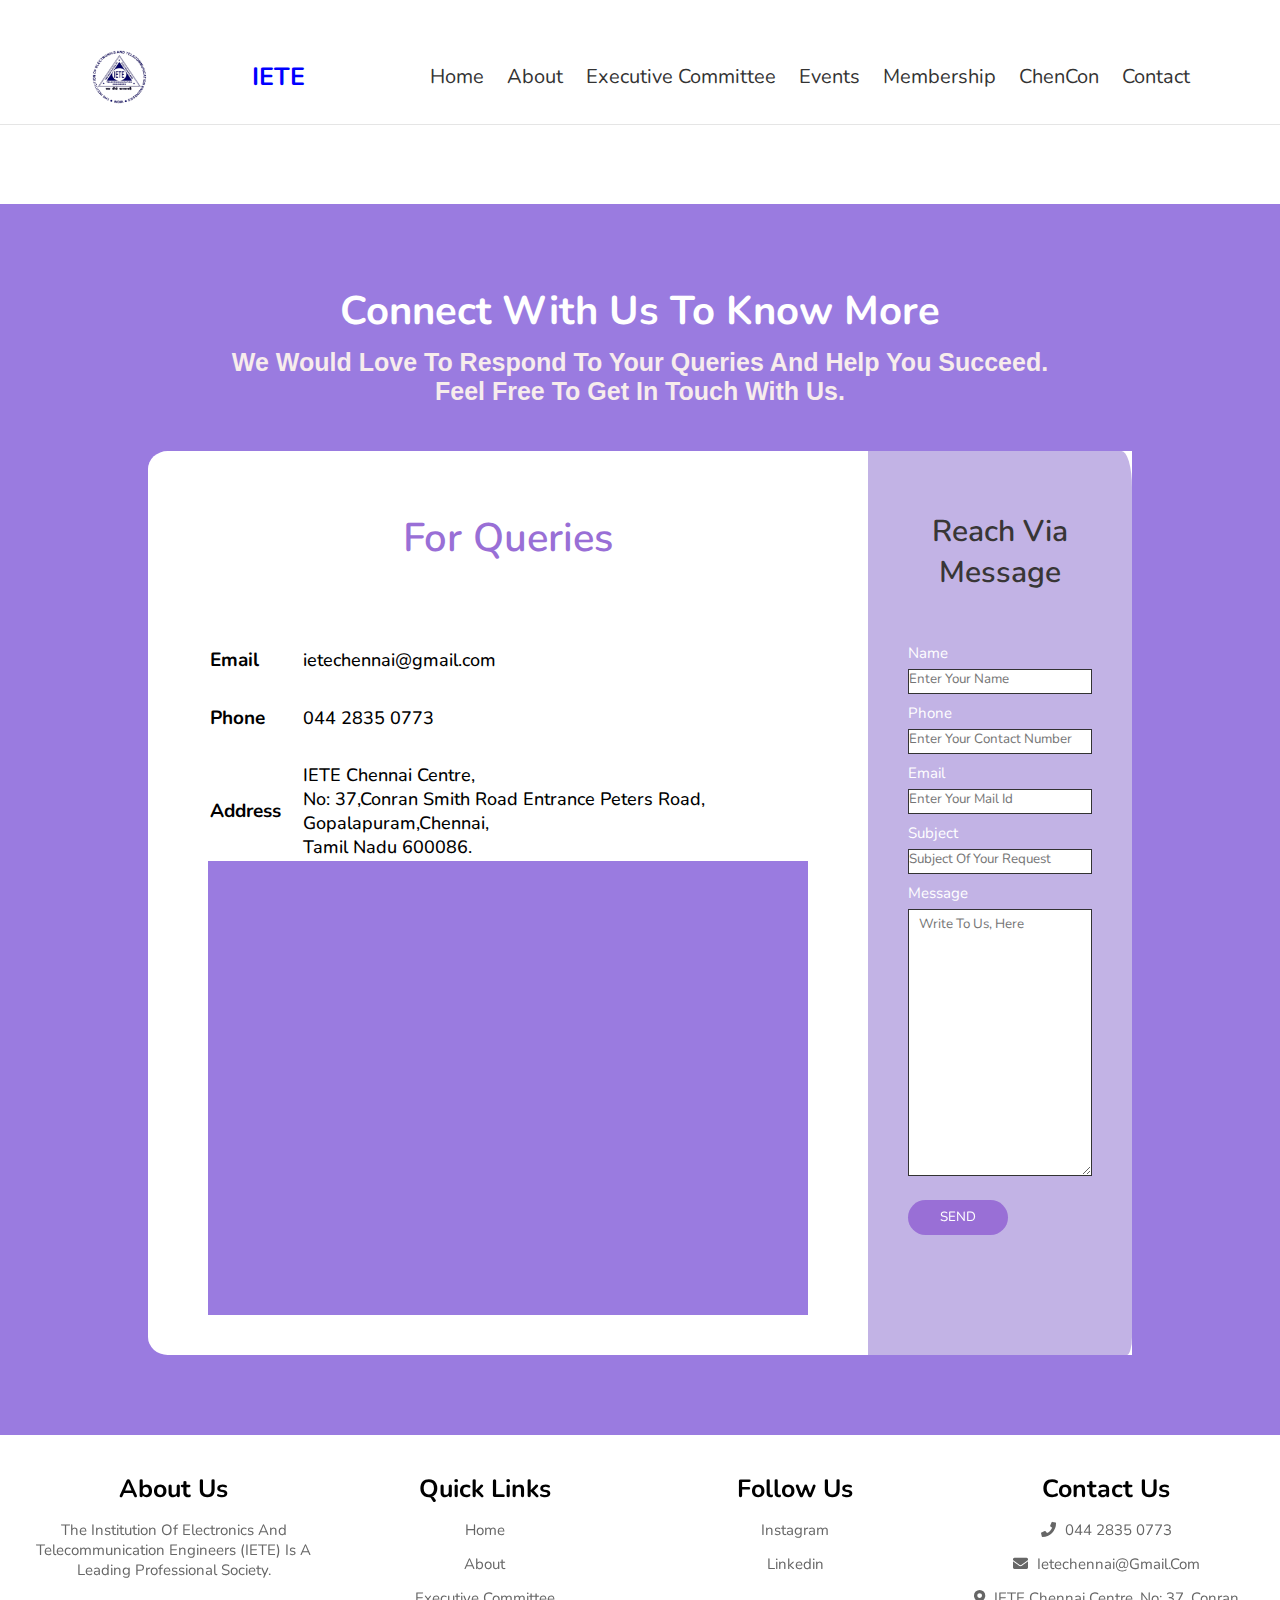
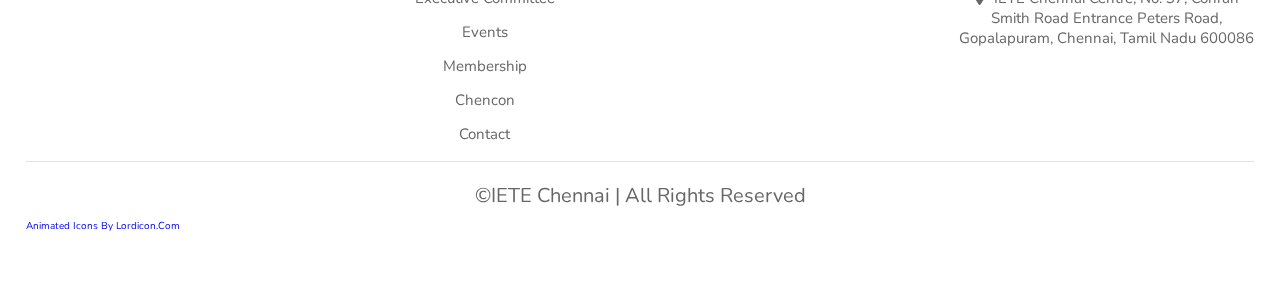
==== contact.html @ e025875c "contact.html file  added" ====
<!DOCTYPE html>
<html lang="en">
<head>
    <meta charset="UTF-8">
    <meta name="viewport" content="width=device-width, initial-scale=1.0">
    <title>contact-iete</title>

    <!-- font awesome cdn link  -->
    <link rel="stylesheet" href="https://cdnjs.cloudflare.com/ajax/libs/font-awesome/5.15.3/css/all.min.css">

    <!-- custom css file link  -->
    <link rel="stylesheet" href="css/style.css">

</head>
<body>
    
<div class="container">

    <header>
        <img src="images/logo.png" alt="logo">
        <a href="#" class="logo">IETE</a>
    
        <div id="menu" class="fas fa-bars"></div>
    
        <nav class="navbar">
            <a href="index.html">home</a>
            <a href="about.html">about</a>
            <a href="members.html">Executive Committee</a>
            <a href="events.html">Events</a>
            <a href="membership.html">Membership</a>
            <a href="chencon.html">ChenCon</a>
            <a href="contact.html">contact</a>
        </nav>
    
    </header>
    

<h1 class="heading">contact us</h1>

<!-- contact section  -->

<section class="contact">

    <div class="container">
        <h2>Connect With Us To Know More</h2>
        <p>We would love to respond to your queries and help you succeed. <br>Feel
        free to get in touch with us.</p>
        <div class="contact-box">
            <div class="contact-left">
                <h3>For Queries</h3>
                <table>
                    <tr>
                        <td>Email</td>
                        <td class="email">ietechennai@gmail.com</td>
                    </tr>
                    <tr>
                        <td>Phone</td>
                        <td>044 2835 0773</td>
                    </tr>
                    <tr>
                        <td>Address</td>
                        <td>IETE Chennai centre,<br>
                        No: 37,Conran Smith Road Entrance Peters Road,<br>
                        Gopalapuram,Chennai,<br>
                        Tamil Nadu 600086.
                        </td>
                    </tr>
        
                </table>
                <div class="contact map">
                <iframe src="https://www.google.com/maps/embed?pb=!1m14!1m8!1m3!1d7773.416073933189!2d80.257769!3d13.054247!3m2!1i1024!2i768!4f13.1!3m3!1m2!1s0x3a52663edc820433
                %3A0x9d3202883a213b07!2sInstitute%20of%20Electronics%20and%20Telecommunication%20Engineers!5e0!3m2!1sen!2sin!4v1693644973581!5m2!1sen!2sin"
                 width="600" height="450" style="border:0;" allowfullscreen="" loading="lazy" referrerpolicy="no-referrer-when-downgrade"></iframe>
                </div>
            </div>


            <div class="contact-right">
                <h3>Reach Via Message</h3>
                <form>
                    <div class="input-row">
                        <div class="-input-group">
                            <label>Name</label>
                             <input type="text" placeholder="Enter Your Name">
                        </div>
                        <div class="input-group">
                            <label>Phone</label>
                            <input type="text" placeholder="Enter Your Contact Number">
                        </div>
                    </div>
                    <div class="input-row">
                        <div class="input-group">
                            <label>Email</label>
                            <input type="email"
                            placeholder="Enter Your Mail Id">
                        </div>
                        <div class="input-group">
                            <label>Subject</label>
                            <input type="text" placeholder="Subject Of Your Request">
                        </div>
                    </div>
                    <label>Message</label>
                    <textarea rows="5" placeholder="Write to Us, here"></textarea>
                    <button type="submit">SEND</button>   
                </form>
            </div>
        </div>
</section>


<!-- footer section  -->

<section class="footer">

    <div class="box-container">

        <div class="box">
            <h3>about us</h3>
            <p>The Institution Of Electronics And Telecommunication Engineers (IETE) Is A Leading Professional Society.</p>
        </div>

        <div class="box">
            <h3>quick links</h3>
            <a href="#">home</a>
            <a href="#">about</a>
            <a href="#">executive committee</a>
            <a href="#">events</a>
            <a href="#">membership</a>
            <a href="#">chencon</a>
            <a href="#">contact</a>
        </div>

        <div class="box">
            <h3>follow us</h3>
            <a href="#">instagram</a>
            <a href="#">linkedin</a>
        </div>

        <div class="box">
            <h3>contact us</h3>
           <p> <i class="fas fa-phone"></i>  044 2835 0773</p>
           <p> <i class="fas fa-envelope"></i> ietechennai@gmail.com</p>
           <p> <i class="fas fa-map-marker-alt"></i> IETE Chennai centre, No: 37, Conran Smith Road Entrance Peters Road,
            Gopalapuram, Chennai, Tamil Nadu 600086 </p>
        </div>

    </div>

    <div class="credit"> <span>&copy;IETE Chennai </span> | all rights reserved </div>
    <a href="https://lordicon.com/">Animated icons by Lordicon.com</a>

</section>

</div>















<!-- custom js file link -->
<script src="js/script.js"></script>

</body>
</html>
---- css/style.css ----
@import url('https://fonts.googleapis.com/css2?family=Nunito:wght@200;300;400;600;700&display=swap');



*{
  font-family: 'Nunito', sans-serif;
  margin:0; padding:0;
  box-sizing: border-box;
  outline: none; border:none;
  text-decoration: none;
  text-transform: capitalize;
  transition: all .2s ease-out;
}

html{
  font-size: 62.5%;
  overflow-x: hidden;
}

html::-webkit-scrollbar{
  width:1rem;
}

html::-webkit-scrollbar-track{
  background:#fff;
}

html::-webkit-scrollbar-thumb{
  background:#333;
  border-radius: 5rem;
}

body{
  padding:3rem 0;
}

section{
  padding: 3rem 2%;
}


.heading{
  color:transparent;
  -webkit-background-clip: text;
  background-clip: text;
  padding:0 1rem;
  padding-top: 2.5rem;
  text-align: center;
  font-size: 4rem;
  text-transform: uppercase;
}

.btn{
  display: inline-block;
  margin-top: 1rem;
  padding:.8rem 3rem;
  border-radius: .5rem;
  background:#333;
  color:#fff;
  cursor: pointer;
  font-size: 1.7rem;
}


header{
  display: flex;
  align-items: center;
  justify-content: space-between;
  width: 100%;
  padding:2rem 7%;
  border-bottom: .1rem solid rgba(0,0,0,.1);
  position: relative;
  z-index: 1000;
}

header img{
  width:5%;
  height: auto;
  margin-left: 0.2%;
}

header .logo{
  font-size: 2.5rem;
  color: blue;
  font-weight: bold;
}

header .navbar a{
  margin-left: 2rem;
  font-size: 2rem;
  color:#333;
}

header .navbar a:hover{
  color: blue
}

#menu{
  font-size: 2.5rem;
  padding:.5rem 1rem;
  border-radius: .3rem;
  border:.1rem solid rgba(0,0,0,.2);
  cursor: pointer;
  display: none;
}

h3{
  color: blue;
  font-size: 4rem;
  padding-bottom: 2rem;
  padding-top: 2rem;
  text-align: center;
}

p{
  padding:.5rem 0;
  font-size: 1.7rem;
  color:#666;
}

/*Home page styling*/
.home .hero{
  align-items: center;
  background-color: rgba(208, 247, 248,0.2);
  width: 100%;
  height: auto;
  position: relative;
}

.home .hero h1{
  text-align: center;
  font-size: 5rem;
  font-weight: 600;
  padding: 15rem 0 1rem;
}

.home .hero p{
  font-size: 2rem;
  color:#666;
  font-weight: 400;
  text-align: center;
  padding: 1rem 0 15rem;
}

.home .computer{
  position: absolute;
  bottom: 10%;
  left: 3%;
  
}

.home .globe{
  position: absolute;
  top: 5%;
  left: 15%;
}

.home .dev-person{
  position: absolute;
  top: 5%;
  right: 19%;
}

.home .conference{
  position: absolute;
  right: 6%;
  bottom: 10%;
}

.home .colleges{
  position: absolute;
  right: 43%;
  bottom: 4%;
}

.home .intro{
  display: flex;
  flex-wrap: wrap;
  gap: 1.5rem;
}

.home .intro .content{
  flex: 1 1 40rem;
}

.home .intro .content h2{
  font-size: 4rem;
  font-weight: bold;
  color: #333;
  padding-top: 12%;
  padding-bottom: 7%;
  padding-left: 2%;
}

.home .intro .content p{
  font-size: 1.9rem;
  font-weight: 600;
  color: #000;
}

.home .intro .content .btn{
  background-color: rgb(57, 57, 226);
  margin-top: 3rem;
}

.home .intro .content .btn:hover{
  background-color: rgb(5, 5, 80);
}

.home .intro .image{
  flex: 1 1 40rem;
}

.home .intro img{
  width: 80%;
  margin: 7rem 5rem 10rem;
  display: block;
  border-radius: 4%;

}

/*About page styling*/

.about .container{
  display: flex;
  flex-wrap: wrap;
  gap: 1.5rem;
  background-color: #f9f7fc;
  border-radius: 3%;
}

.about .content{
  flex: 1 1 40rem;
}

.about .image{
  flex: 1 1 40rem;
  
}

.about .content p{
  font-size: 1.7rem;
  font-weight: 500;
  color: #000;
  margin-left: 5%;
}

.about .image img{
  width: 80%;
  margin: 7rem 5rem 10rem;
  display: block;
  border-radius: 4%;
}

.about1{
  align-items: center;
}

.about1 .goals .goal1 h5{
  color: blue;
  font-size: 3rem;
  font-weight: 400;
}

.about1 .goals .goal1 p{
  font-size: 2rem;
  color: black;
  font-weight: 400;
}

.stat{
  background-color: #333;
}

.stat h3{
  color:#fff;
  padding: 0;
}

.stats{
  display: flex;
  justify-content: center;
  flex-wrap: wrap;
  padding: 5rem 3rem 5rem;
  
}

.stats .box{
  height: 17rem;
  width: 20rem;
  text-align: center;
  border-radius: 1rem;
  box-shadow: .3rem .5rem rgba(0,0,0,.5);
  margin: 2rem;
  cursor: pointer;
  margin: 3rem 5rem;
}

.stats .color1{
  background-color: #C09FFB ;
}

.stats .color2{
  background-color: #A4EBA4;
}

.stats .color3{
  background-color: #C78484;
}

.stats .color4{
  background-color: #FDDF8E;
}

.stats .box h3{
  font-size: 3.5rem;
  color: blue;
  transition: .2s;
  margin-top: 5rem;
}

.stats .box h4{
  font-size: 2rem;
  padding: .7rem 2rem;
  color: #000;
  margin-top: 0.5rem;
}

.college .box{
  display: flex;
  justify-content: space-between;
  flex-wrap: wrap;
}

.college .part {
  flex-basis: calc(50% - 10px);
  margin: 5px;
  padding: 10px;
}

.college h4{
  font-size: 2.4rem;
  font-weight: bold;
  text-transform: capitalize;
  padding: 2rem 0.5rem;
}





/*Events page styling*/

.events h3{
  text-align: center;
}


.events .box{
  border-radius: .5rem;
  border:.1rem solid rgba(0,0,0,.1);
  padding:1rem;
  flex:1 1 30rem;
}

.events .box-container{
  display: flex;
  flex-wrap: wrap;
  gap: 1rem;
}

.events .box{
  justify-content: center;
  width: calc(33.33% - 20px);
  height: auto;
  padding: 20px;
  margin: 20px;
  border: 1px solid #333;
  background-color: #C09FFB;
  box-shadow: 0 0 10px rgba(0,0,0,.2);
  
}

.events .box img{
  max-width: 100%;
  height: auto;
  max-height: 70%;
  object-fit: fill;
  margin: 0 auto;


}
.events .box-container .box p{
  color: #333;
  background-color: #FDDF8E;
  font-size: 1rem;
  font-weight: 600;
  border-radius: 9999px;
  padding: 0.25rem 0.75rem;
  display: inline;
}

.events .box h2{
  font-size: 1.7rem;
  font-weight: bold;
}

.events .box .date {
  padding: 1rem 0;
}

.events .box-container .box .details{
  padding: 1rem 0;
}


/*Membership page styling*/

.membership{
  display: flex;
  flex-wrap: wrap;
  gap:1.5rem;
  padding: 0;
}

.membership .membership-page{
  background-color: #f8f4f4;
  border-radius: 0.5rem;
  padding: 3rem 7rem;
  text-align: center;
}

.membership .membership-join{
  padding-bottom: 2rem;
}

.exp{
  padding-bottom: 3rem;
}

.membership-page p{
  font-size: 2rem;
  font-weight: 500;
  color: #000;
}

.membership .box{
  flex:1 1 30rem;
  text-align: center;
  border:.1rem solid rgba(0,0,0,.1);
  border-radius: .5rem;
}

.membership .box h3{
  font-size: 2.5rem;
  color:blue;
  padding:1.5rem 0;
}


.membership .box .amount{
  font-size: 4.5rem;
  color:#fff;
  padding:1rem 0;
  background:var(--gradient);
  font-weight: bold;
}

.membership .box .amount span{
  font-size: 2rem;
}

.membership .box ul{
  border-bottom: .1rem solid rgba(0,0,0,.1);
  padding: 1rem 0;
  list-style: none;
}

.membership .box ul li{
  padding:.7rem 0;
  font-size: 2rem;
  color:#000;
}

.membership .btn{
  margin:2rem 0;
  background-color: rgb(127, 127, 226);
}

.membership .btn:hover{
  background-color: blue;
}

.membership .forms-iete p{
  font-size: 2rem;
  color: #000;
}

/*Chencon page styling*/

.chencon{
  padding: 0;
  background-color:#fcf0f0;
}

.chencon .chencon21{
  display: flex;
  flex-wrap: wrap;
  gap: 1.5rem;
 

}

.chencon21 .left{
  flex: 1 1 40rem;
}
.chencon21 .right{
  flex: 1 1 40rem;
}

.chencon21 .right img{
  width: 80%;
  margin: 7rem 5rem 10rem;
  display: block;
  border-radius: 4%;
}

.chencon21 .left p{
  color: #000;
  font-size: 1.9rem;
  font-weight: 500;
  font-family: Arial, Helvetica, sans-serif;
  line-height: 1.5;
  margin-left: 4rem;
}

.chencon .chencon21 .btn{
  margin-left: 4rem;
}

.chencon .chencon21 .btn:hover{
  color: black;
  border: 1px solid black;
}

.chencon .newsletter h3{
  text-align: center;
}

.chencon .newsletter{
  padding-bottom: 7rem;
}



















/* Footer styling*/


.footer .box-container{
  display: flex;
  flex-wrap: wrap;
  gap:1.5rem;
}

.footer .box-container .box{
  flex:1 1 20rem;
}

.footer .box-container .box h3{
  font-size: 2.5rem;
  color:var(--violet);
  padding:.7rem 0;
}

.footer .box-container .box p{
  font-size: 1.5rem;
  color:#666;
  padding:.7rem 0;
  text-align: center;
}

.footer .box-container .box a{
  display: block;
  font-size: 1.5rem;
  color:#666;
  padding:.7rem 0;
  text-align: center;
}

.footer .box-container .box a:hover{
  color:var(--pink);
}

.footer .box-container .box p i{
  padding-right: .5rem;
  color:var(--pink);
}

.footer .credit{
  font-size: 2rem;
  margin-top: 1rem;
  padding:1rem;
  padding-top: 2rem;
  text-align: center;
  border-top: .1rem solid rgba(0,0,0,.1);
  color:#666;
}

.footer .credit span{
  color:var(--pink);
}


/*Contact page styling*/

.contact{
  background-color: #9a7be0;
}

.contact .container{
  width: 80%;
  margin: 50px auto;
  
  }
  
  .contact .contact-box{
  
  background: #fff;
  display: flex;
  border-radius: 2% 0 0 2%;
  
  }
  
  .contact .contact-left{
  
  flex-basis: 40%;
  padding: 40px 60px;
  
 
  }
  .contact .contact-right{
  flex-basis: 60%;
  padding: 40px;
  background: #c2b3e5;
  border-radius: 0 4% 2% 0;
  }

  .contact .container h2{
    text-align: center;
    font-size: 4rem;
    font-weight: bold;
    color: #fff;
    margin-bottom: 5px;
  }
      
  .contact .container p{
    font-size: 2.5rem;
    font-weight:600;
    font-family: Arial, Helvetica, sans-serif;
    color: #f7ecec;
    text-align: center;
    margin-bottom: 40px;
  }
      

  .contact .input-row .input-group{
  flex-basis: 45%;
  }
  
  .contact input{
  
  width: 100%;
  border: 0.2px solid #333;
  outline: none;
  padding-bottom: 5px;
  margin-bottom: 9px;
  }
  
  .contact textarea{
  width: 100%;
  border: 0.2px solid #333;
  outline: none;
  padding: 5px 10px 170px;
  box-sizing: border-box;
  }
  
  .contact label{
      margin-bottom: 6px;
      display: block;
      color: #fff;
      font-size: 1.5rem;
  }
  
  .contact button{
      background:#996fd6;
      width: 100px;
      border: none;
      outline: none;
      color: #fff;
      height: 35px;
      border-radius: 30px;
      margin-top: 20px;
      box-shadow: 0px 5px 15px Opx rgba(28,0,181,0.3);
  }
  
  .contact .contact-left h3{
      color:#996fd6;
      font-weight: 600;
      margin-bottom: 30px;
      text-align: center;
  }
  
  
  .contact .contact-right h3{
      font-weight: 600;
      margin-bottom: 30px;
      color: #383636;
      font-size: 3rem;
  }
  
  tr td:first-child{
      padding-right: 20px;
      font-size: 1.9rem;
      color: #000;
      font-weight: bold;
  }
      
  tr td{
      padding-top: 30px;
  }

  tr td:last-child{
    color: #000;
    font-size: 1.8rem;
    font-weight: 500;
  }

  .contact .email{
    text-transform: lowercase;
  }
  
  


/*Members page styling*/

.member{
  display: flex;
  flex-wrap: wrap;
  gap:1.5rem;
}

.member .box{
  flex:1 1 25rem;
  border:.3rem solid rgba(0,0,0,.1);
  border-radius:1.3rem;
  padding:1.5rem;
  text-align: center;
  background-color: #f5defaf3;
  margin-bottom: 4%;
}

.member .box img{
  height: 10rem;
  width:10rem;
  margin:.5rem 0;
  border-radius: 50%;
  object-fit: cover;
}

.member .box h3{
  color: #312a2a;
  font-size: 2.5rem;
}

.member .box span{
  color: rgb(235, 37, 103);
  font-size: 2rem;
}

.member .box p{
  color:#666;
  font-size: 1.5rem;
  padding:1rem 0;
}

.member .box .share a{
  height:4rem;
  width:4rem;
  line-height: 4rem;
  font-size: 1.7rem;
  border-radius: .5rem;
  margin:.3rem;
  color:#000;
  text-transform: lowercase;
}

.member .box .share a:hover{
  background:#d0beee;
}





/* media queries  */

@media (max-width: 768px) {
  .college .part {
      flex-basis: 100%;
  }
}


@media (max-width: 768px){
  .review .box-container .box{
    width: 100%;
    height: auto;
    margin: 10px 0;
  }
}

@media (max-width:991px){

  html{
    font-size: 55%;
  }

  body{
    padding:1.5rem;
  }

  header{
    padding:2rem;
  }

  section{
    padding:2rem;
  }

}

@media (max-width:768px){

  #menu{
    display: initial;
  }

  header .navbar{
    position: absolute;
    top:100%; left:0; right:0;
    background:#fff;
    border-top: .1rem solid rgba(0,0,0,.2);
    border-bottom: .1rem solid rgba(0,0,0,.2);
    clip-path: polygon(0 0, 100% 0, 100% 0, 0 0);
  }

  header .navbar.active{
    clip-path: polygon(0 0, 100% 0, 100% 100%, 0 100%);
  }

  header .navbar a{
    font-size: 2.5rem;
    display: block;
    margin:2rem 0;
    text-align:center;
  }

  .contact form .inputBox input{
    width:100%;
  }

}

@media (max-width:400px){

  html{
    font-size: 50%;
  }

}
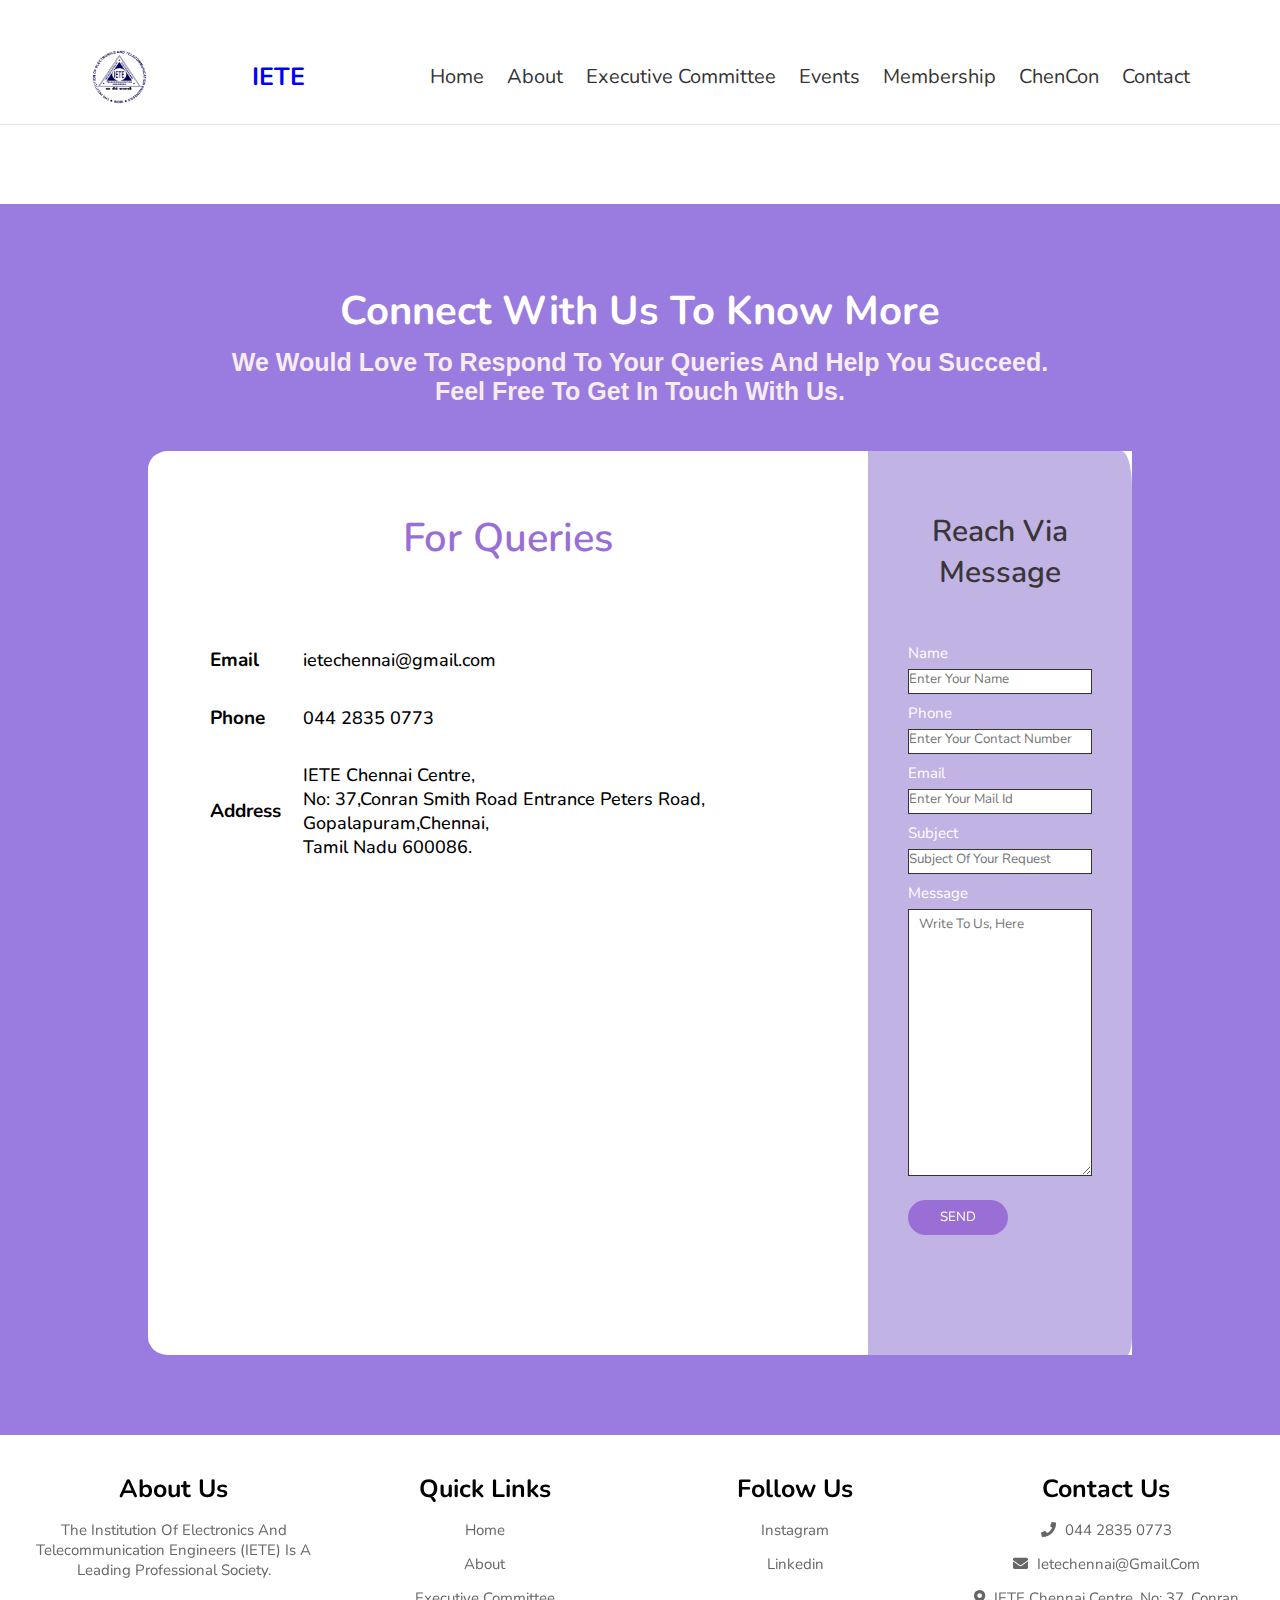
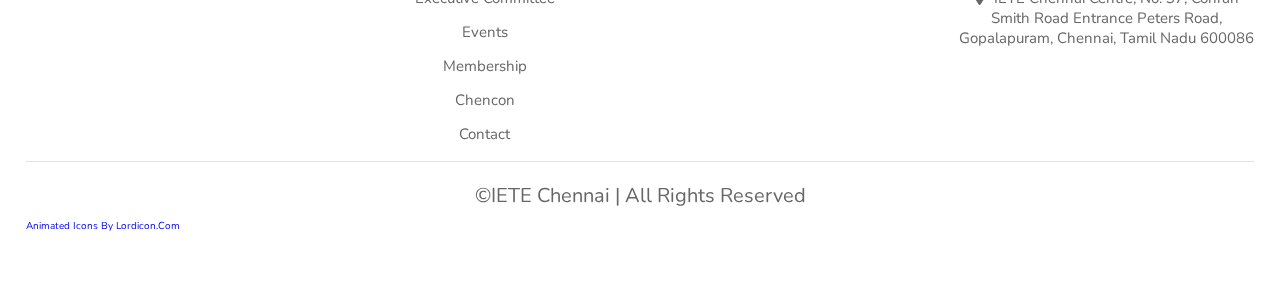
==== commit acc3ba80: "Update contact.html" ====
--- a/contact.html
+++ b/contact.html
@@ -67,10 +67,8 @@
                     </tr>
         
                 </table>
-                <div class="contact map">
-                <iframe src="https://www.google.com/maps/embed?pb=!1m14!1m8!1m3!1d7773.416073933189!2d80.257769!3d13.054247!3m2!1i1024!2i768!4f13.1!3m3!1m2!1s0x3a52663edc820433
-                %3A0x9d3202883a213b07!2sInstitute%20of%20Electronics%20and%20Telecommunication%20Engineers!5e0!3m2!1sen!2sin!4v1693644973581!5m2!1sen!2sin"
-                 width="600" height="450" style="border:0;" allowfullscreen="" loading="lazy" referrerpolicy="no-referrer-when-downgrade"></iframe>
+                <div class="google-map">
+                <iframe src="https://www.google.com/maps/embed?pb=!1m18!1m12!1m3!1d7773.586369594848!2d80.24681667770997!3d13.048832400000007!2m3!1f0!2f0!3f0!3m2!1i1024!2i768!4f13.1!3m3!1m2!1s0x3a52663840000007%3A0x599fdc943bb973ff!2sThe%20Institution%20of%20Electronics%20and%20Telecommunication%20Engineers%20(I%20E%20T%20E)%20Chennai%20Centre!5e0!3m2!1sen!2sin!4v1693995134358!5m2!1sen!2sin" width="600" height="450" style="border:0;" allowfullscreen="" loading="lazy" referrerpolicy="no-referrer-when-downgrade"></iframe>
                 </div>
             </div>
 
@@ -171,4 +169,4 @@
 <script src="js/script.js"></script>
 
 </body>
-</html>+</html>
